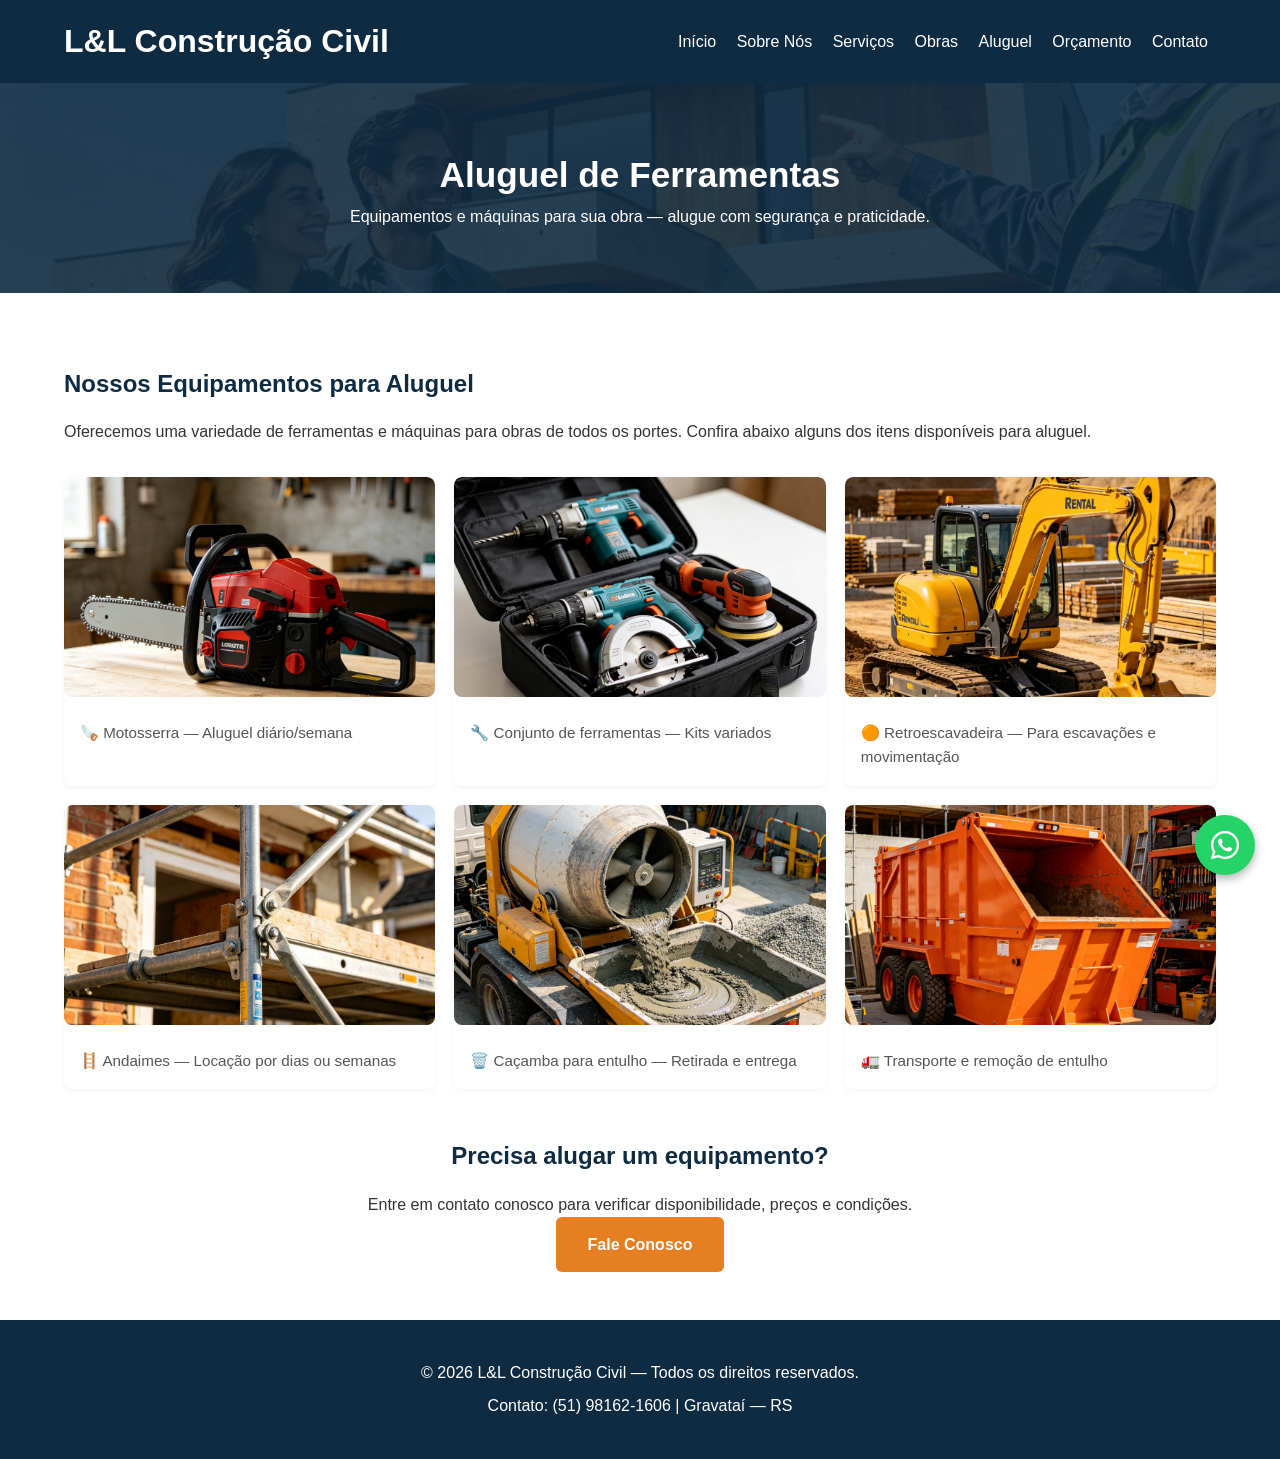
==== aluguel.html @ baa5d3ef "Add aluguel.html — gallery for tool rentals" ====
<!DOCTYPE html>
<html lang="pt-BR">
<head>
    <meta charset="UTF-8">
    <meta name="viewport" content="width=device-width, initial-scale=1.0">
    <title>Aluguel de Ferramentas — L&L Construção Civil</title>
    <link rel="stylesheet" href="style.css">
    <link rel="stylesheet" href="https://cdnjs.cloudflare.com/ajax/libs/font-awesome/6.7.0/css/all.min.css">
    <style>
        .grade-galeria {
            display: grid;
            grid-template-columns: repeat(auto-fit, minmax(280px, 1fr));
            gap: 1.2rem;
            margin-top: 2rem;
        }
        .foto-obra {
            background: #fff;
            border-radius: 8px;
            overflow: hidden;
            box-shadow: 0 2px 6px rgba(0,0,0,0.05);
        }
        .foto-obra img {
            width: 100%;
            height: 220px;
            object-fit: cover;
            display: block;
        }
        .legenda {
            padding: 0.8rem 1rem 1rem 1rem;
            font-size: 0.95rem;
            color: #555;
        }
    </style>
</head>
<body>

<header>
    <div class="container">
        <div class="logo">
            <h1>L&L <span>Construção Civil</span></h1>
        </div>
        <nav>
            <a href="index.html">Início</a>
            <a href="sobre.html">Sobre Nós</a>
            <a href="servicos.html">Serviços</a>
            <a href="galeria.html">Obras</a>
            <a href="aluguel.html">Aluguel</a>
            <a href="orcamento.html">Orçamento</a>
            <a href="contato.html">Contato</a>
        </nav>
    </div>
</header>

<section class="pagina-cabecalho">
    <h2>Aluguel de Ferramentas</h2>
    <p>Equipamentos e máquinas para sua obra — alugue com segurança e praticidade.</p>
</section>

<section class="conteudo-pagina">
    <div class="container">
        <h3>Nossos Equipamentos para Aluguel</h3>
        <p>Oferecemos uma variedade de ferramentas e máquinas para obras de todos os portes. Confira abaixo alguns dos itens disponíveis para aluguel.</p>

        <div class="grade-galeria">
            <div class="foto-obra">
                <img src="aluguel-motossera.png" alt="Motosserra para obras" loading="lazy">
                <p class="legenda">🪚 Motosserra — Aluguel diário/semana</p>
            </div>

            <div class="foto-obra">
                <img src="aluguel-ferram.png" alt="Conjunto de ferramentas" loading="lazy">
                <p class="legenda">🔧 Conjunto de ferramentas — Kits variados</p>
            </div>

            <div class="foto-obra">
                <img src="aluguel-retro.png" alt="Retroescavadeira" loading="lazy">
                <p class="legenda">🟠 Retroescavadeira — Para escavações e movimentação</p>
            </div>

            <div class="foto-obra">
                <img src="aluguel-andaime.png" alt="Andaime modular" loading="lazy">
                <p class="legenda">🪜 Andaimes — Locação por dias ou semanas</p>
            </div>

            <div class="foto-obra">
                <img src="aluguel-caçamba.png" alt="Caçamba para entulho" loading="lazy">
                <p class="legenda">🗑️ Caçamba para entulho — Retirada e entrega</p>
            </div>

            <div class="foto-obra">
                <img src="aluguel-entulho.png" alt="Transporte de entulho" loading="lazy">
                <p class="legenda">🚛 Transporte e remoção de entulho</p>
            </div>
        </div>

        <div style="text-align: center; margin-top: 3rem;">
            <h3>Precisa alugar um equipamento?</h3>
            <p>Entre em contato conosco para verificar disponibilidade, preços e condições.</p>
            <a href="contato.html" class="btn">Fale Conosco</a>
        </div>
    </div>
</section>

<footer>
    <div class="container">
        <p>&copy; 2026 L&L Construção Civil — Todos os direitos reservados.</p>
        <p>Contato: (51) 98162-1606 | Gravataí — RS</p>
    </div>
</footer>

<a href="https://wa.me/5551981621606" target="_blank" class="whatsapp-flutuante" rel="noopener noreferrer">
    <i class="fab fa-whatsapp"></i>
</a>

</body>
</html>
---- style.css ----
/* Reset & Base */
* {
    margin: 0;
    padding: 0;
    box-sizing: border-box;
    font-family: 'Roboto', sans-serif;
}

:root {
    --azul-escuro: #0F2B42;
    --azul-destaque: #1E6091;
    --laranja: #E67E22;
    --cinza-claro: #F5F5F5;
    --texto-escuro: #333333;
    --branco: #FFFFFF;
}

body {
    color: var(--texto-escuro);
    line-height: 1.6;
    background: #fff;
}

.container {
    width: 90%;
    max-width: 1200px;
    margin: 0 auto;
}

/* Cabeçalho */
header {
    background: var(--azul-escuro);
    color: var(--branco);
    padding: 1rem 0;
    position: sticky;
    top: 0;
    z-index: 100;
}

header .container {
    display: flex;
    justify-content: space-between;
    align-items: center;
    flex-wrap: wrap;
    gap: 0.5rem;
}

/* Logo no cabeçalho — aumentado */
.logo img, .logo-img {
  height: 58px;
  max-height: 62px;
  width: auto;
  display: block;
  object-fit: contain;
}

/* Classe acessível para esconder visualmente mas manter para leitores de tela */
.sr-only {
  position: absolute !important;
  width: 1px; height: 1px;
  padding: 0; margin: -1px;
  overflow: hidden; clip: rect(0,0,0,0);
  white-space: nowrap; border: 0;
}

nav ul {
    list-style: none;
    display: flex;
    gap: 1rem;
    align-items: center;
}

nav a {
    color: var(--branco);
    text-decoration: none;
    margin-left: 0;
    font-weight: 500;
    transition: color 0.3s;
    padding: 0.25rem 0.5rem;
    border-radius: 4px;
}

nav a:focus,
nav a:hover {
    color: var(--laranja);
    outline: none;
}

/* Botões */
.btn {
    display: inline-block;
    background: var(--laranja);
    color: var(--branco);
    padding: 0.9rem 2rem;
    border-radius: 6px;
    text-decoration: none;
    font-weight: 600;
    transition: background 0.3s;
    border: none;
    cursor: pointer;
}

.btn:hover {
    background: #d35400;
}

.btn-2 {
    background: var(--azul-destaque);
}

.btn-2:hover {
    background: #154360;
}

/* Full width button helper */
.btn.fullwidth {
    display: inline-block;
    width: 100%;
    text-align: center;
}

/* Banner Principal */
.banner {
    background: linear-gradient(rgba(15, 43, 66, 0.85), rgba(15, 43, 66, 0.85)), url('banner-principal.png') center/cover no-repeat;
    min-height: 500px;
    display: flex;
    align-items: center;
    text-align: center;
    color: var(--branco);
    padding: 2rem;
}

.banner-conteudo h2 {
    font-size: 2.5rem;
    margin-bottom: 1rem;
}

.banner-conteudo p {
    font-size: 1.2rem;
    margin-bottom: 2rem;
}

/* Destaques */
.destaques {
    padding: 4rem 0;
    text-align: center;
}

.destaques h3 {
    font-size: 2rem;
    color: var(--azul-escuro);
    margin-bottom: 3rem;
}

.grid-destaques {
    display: grid;
    grid-template-columns: repeat(auto-fit, minmax(250px, 1fr));
    gap: 2rem;
}

.item {
    padding: 2rem;
}

.item i {
    font-size: 3rem;
    color: var(--laranja);
    margin-bottom: 1rem;
}

/* Serviços Resumo */
.servicos-resumo {
    background: var(--cinza-claro);
    padding: 4rem 0;
    text-align: center;
}

.servicos-resumo h3 {
    font-size: 2rem;
    color: var(--azul-escuro);
    margin-bottom: 1rem;
}

.servicos-resumo p {
    max-width: 700px;
    margin: 0 auto 2rem;
    font-size: 1.1rem;
}

/* Páginas internas — cabeçalho */
.pagina-cabecalho {
    background: linear-gradient(rgba(15, 43, 66, 0.9), rgba(15, 43, 66, 0.9)), url('banner-interno.png') center/cover no-repeat;
    padding: 4rem 0;
    text-align: center;
    color: white;
}

.pagina-cabecalho h2 {
    font-size: 2.2rem;
}

.conteudo-pagina {
    padding: 3rem 0;
}

.conteudo-pagina h3 {
    color: var(--azul-escuro);
    margin: 1.5rem 0 1rem;
    font-size: 1.5rem;
}

.lista-servicos {
    display: grid;
    grid-template-columns: repeat(auto-fit, minmax(300px, 1fr));
    gap: 2rem;
    margin-top: 2rem;
}

.servico-item {
    background: var(--cinza-claro);
    padding: 1.5rem;
    border-radius: 8px;
    border-left: 4px solid var(--laranja);
}

.contato-info p {
    margin: 0.8rem 0;
    font-size: 1.05rem;
}

.contato-info i {
    color: var(--laranja);
    width: 25px;
}

/* Rodapé */
footer {
    background: var(--azul-escuro);
    color: var(--branco);
    padding: 2rem 0;
    text-align: center;
}

footer p {
    margin: 0.5rem 0;
}

/* Pagamentos */
.pagamentos { margin-top: 1rem; }
.pagamentos h4 { margin-bottom: 0.5rem; color: var(--branco); }
.pagamentos-lista { display:flex; gap:1rem; justify-content:center; flex-wrap:wrap; }
.pagamento { display:flex; align-items:center; gap:0.5rem; background:rgba(255,255,255,0.06); padding:0.4rem 0.7rem; border-radius:6px; font-size:0.95rem; color:var(--branco); }
.pagamento i { color: var(--laranja); }

/* WhatsApp Flutuante */
.whatsapp-flutuante {
    position: fixed;
    bottom: 25px;
    right: 25px;
    background: #25D366;
    color: white;
    width: 60px;
    height: 60px;
    border-radius: 50%;
    display: flex;
    align-items: center;
    justify-content: center;
    font-size: 2rem;
    z-index: 200;
    box-shadow: 0 4px 10px rgba(0,0,0,0.3);
    text-decoration: none;
}

.whatsapp-flutuante:focus {
    outline: 3px solid rgba(37,211,102,0.4);
    outline-offset: 3px;
}

.whatsapp-flutuante:hover { transform: translateY(-3px); }

/* Galeria: imagem responsiva */
.foto-obra img { width: 100%; height: 220px; object-fit: cover; border-radius: 8px; display: block; }
.foto-obra { text-align: left; }
.legenda { margin-top: 0.7rem; font-size: 0.9rem; color: #555; }

/* Responsivo */
@media (max-width: 768px) {
    header .container { flex-direction: column; text-align: center; }
    nav { margin-top: 1rem; }
    nav a { margin: 0 0.5rem; font-size: 0.9rem; }
    .banner-conteudo h2 { font-size: 1.8rem; }
    .foto-obra img { height: 180px; }
    .lista-servicos { grid-template-columns: 1fr; }
}

/* Ajuste do botão WhatsApp em telas pequenas */
@media (max-width: 480px) {
    .whatsapp-flutuante { width: 50px; height: 50px; font-size: 1.6rem; bottom: 18px; right: 18px; }
    .logo img { height: 46px; max-height: 50px; }
    .pagamentos-lista { gap: 0.5rem; font-size: 0.9rem; }
}
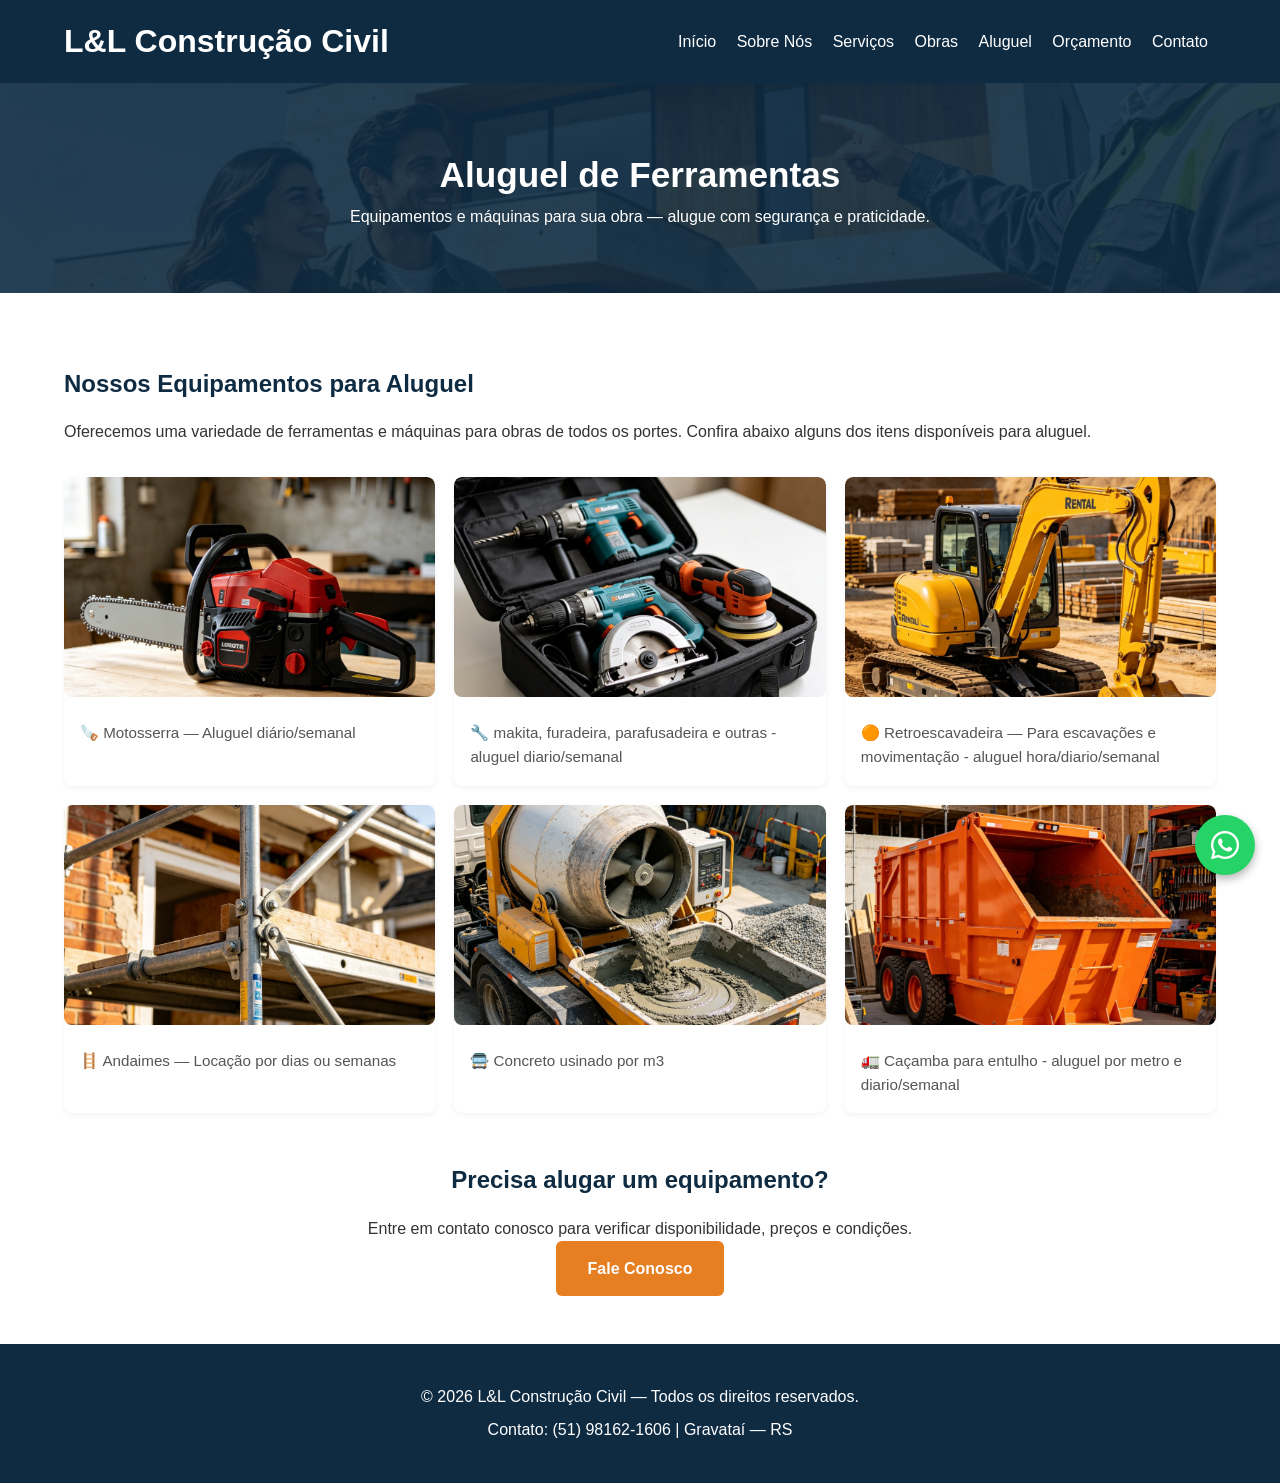
==== commit 91e9f88b: "Update aluguel.html Atualizaçao legendas" ====
--- a/aluguel.html
+++ b/aluguel.html
@@ -64,17 +64,17 @@
         <div class="grade-galeria">
             <div class="foto-obra">
                 <img src="aluguel-motossera.png" alt="Motosserra para obras" loading="lazy">
-                <p class="legenda">🪚 Motosserra — Aluguel diário/semana</p>
+                <p class="legenda">🪚 Motosserra — Aluguel diário/semanal</p>
             </div>
 
             <div class="foto-obra">
                 <img src="aluguel-ferram.png" alt="Conjunto de ferramentas" loading="lazy">
-                <p class="legenda">🔧 Conjunto de ferramentas — Kits variados</p>
+                <p class="legenda">🔧 makita, furadeira, parafusadeira e outras - aluguel diario/semanal</p>
             </div>
 
             <div class="foto-obra">
                 <img src="aluguel-retro.png" alt="Retroescavadeira" loading="lazy">
-                <p class="legenda">🟠 Retroescavadeira — Para escavações e movimentação</p>
+                <p class="legenda">🟠 Retroescavadeira — Para escavações e movimentação - aluguel hora/diario/semanal</p>
             </div>
 
             <div class="foto-obra">
@@ -84,12 +84,12 @@
 
             <div class="foto-obra">
                 <img src="aluguel-caçamba.png" alt="Caçamba para entulho" loading="lazy">
-                <p class="legenda">🗑️ Caçamba para entulho — Retirada e entrega</p>
+                <p class="legenda">🚍 Concreto usinado por m3</p>
             </div>
 
             <div class="foto-obra">
                 <img src="aluguel-entulho.png" alt="Transporte de entulho" loading="lazy">
-                <p class="legenda">🚛 Transporte e remoção de entulho</p>
+                <p class="legenda">🚛 Caçamba para entulho - aluguel por metro e diario/semanal</p>
             </div>
         </div>
 
--- a/style.css
+++ b/style.css
@@ -239,6 +239,8 @@
     color: var(--branco);
     padding: 2rem 0;
     text-align: center;
+    position: relative; /* para ficar acima do overlay */
+    z-index: 2;
 }
 
 footer p {
@@ -299,3 +301,53 @@
     .logo img { height: 46px; max-height: 50px; }
     .pagamentos-lista { gap: 0.5rem; font-size: 0.9rem; }
 }
+
+/* --- Novas regras: fundo com banner-galeria que começa após o banner-interno e vai até depois do rodapé --- */
+.galeria-fundo {
+  background: url('banner-galeria.png') center/cover no-repeat;
+  background-attachment: scroll; /* mobile-friendly */
+  position: relative; /* cria contexto para o overlay */
+  padding-top: 2rem;
+  padding-bottom: 2rem;
+}
+
+/* Overlay para melhorar contraste sobre o banner (leve-médio) */
+.galeria-fundo::before{
+  content: "";
+  position: absolute;
+  inset: 0;
+  background: rgba(0,0,0,0.35);
+  pointer-events: none;
+  z-index: 0;
+}
+
+/* Garante que conteúdo e footer fiquem acima do overlay */
+.galeria-fundo .container,
+.galeria-fundo footer{
+  position: relative;
+  z-index: 1;
+}
+
+/* Os cartões da galeria ficam com fundo quase opaco para não perder contraste */
+.galeria-fundo .foto-obra {
+  background: rgba(255,255,255,0.95);
+}
+
+/* Espaçamento extra para a grade quando sobre o banner */
+.galeria-fundo .grade-galeria {
+  padding: 2rem 0;
+}
+
+/* Pequeno ajuste para evitar que imagens pareçam transparentes sobre o background */
+.galeria-fundo .foto-obra img { border-radius: 6px; }
+
+/* Mapa/Planeta Terra - estilo para imagem do planeta */
+.map-earth img{
+  width: 100%;
+  max-width: 480px;
+  height: auto;
+  display: block;
+  margin-top: 1rem;
+  border-radius: 999px; /* torna circular em tamanhos quadrados */
+  box-shadow: 0 6px 20px rgba(0,0,0,0.35);
+}
